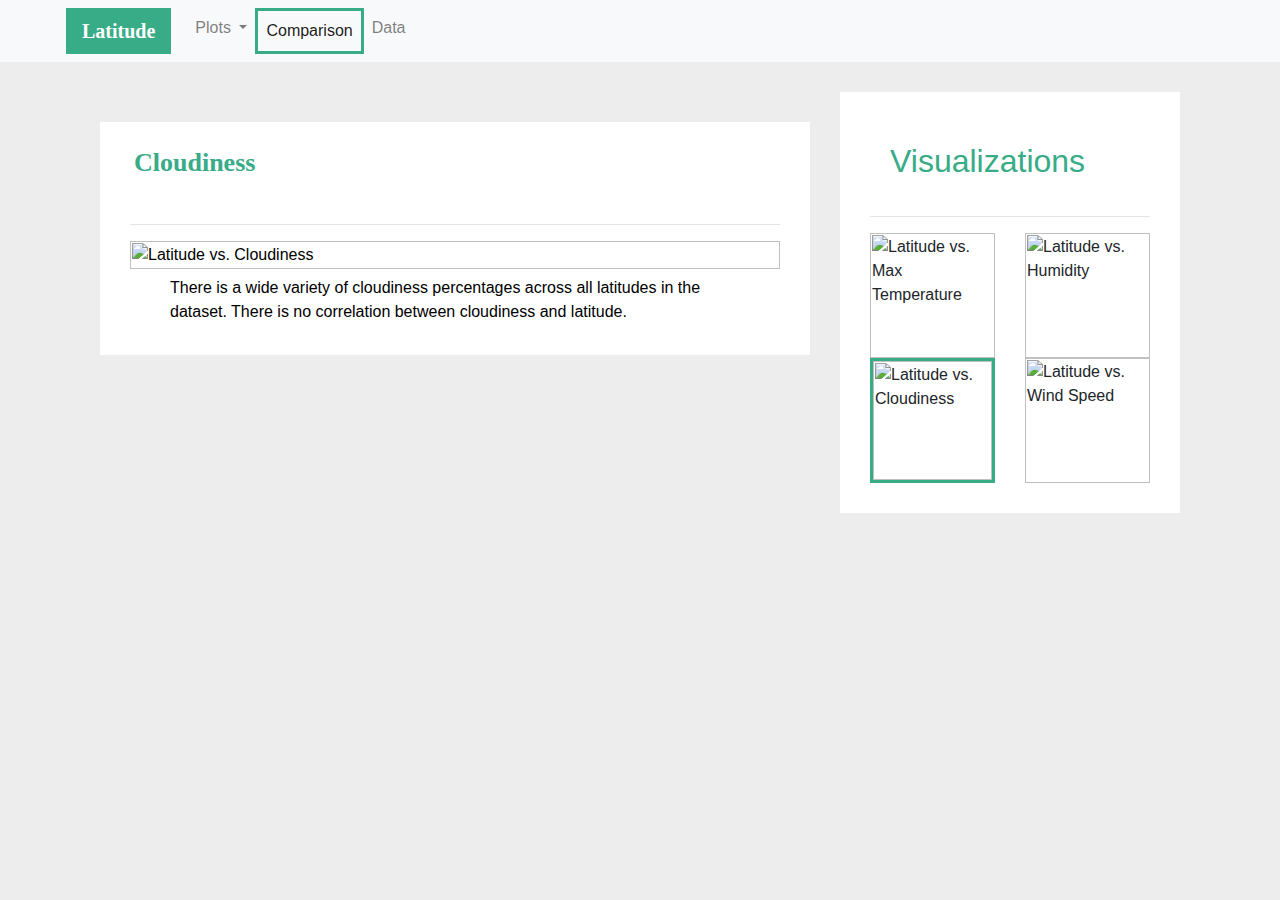
==== cloudiness.html @ e4061477 "Add files via upload" ====
<!DOCTYPE html>
<html lang="en">

<head>
  <meta charset="UTF-8">
  <title>Cloudiness</title>
  
  <link rel="stylesheet" href="https://stackpath.bootstrapcdn.com/bootstrap/4.3.1/css/bootstrap.min.css" integrity="sha384-ggOyR0iXCbMQv3Xipma34MD+dH/1fQ784/j6cY/iJTQUOhcWr7x9JvoRxT2MZw1T" crossorigin="anonymous">
  <link rel="stylesheet" href="style.css">
</head>

<body>
    
    <div class="navigation">
    <nav class="navbar navbar-expand-lg navbar-light bg-light">
        <a class="navbar-brand" href="index.html">Latitude</a>
        <button class="navbar-toggler" type="button" data-toggle="collapse" data-target="#navbarSupportedContent" aria-controls="navbarSupportedContent" aria-expanded="false" aria-label="Toggle navigation">
          <span class="navbar-toggler-icon"></span>
        </button>
        
        
            <div class="collapse navbar-collapse" id="navbarSupportedContent">
            <ul class="navbar-nav mr-auto">
                
                <li class="nav-item dropdown">
                <a class="nav-link dropdown-toggle" href="#" class="navbarDropdown" role="button" data-toggle="dropdown" aria-haspopup="true" aria-expanded="false">
                    Plots
                </a>
                <div class="dropdown-menu" aria-labelledby="navbarDropdown">
                    <a class="dropdown-item" href="max-temp.html">Max Temperature</a>
                    <a class="dropdown-item" href="humidity.html">Humidity</a>
                    <a class="dropdown-item" href="cloudiness.html">Cloudiness</a>
                    <a class="dropdown-item" href="windSpeed.html">Wind Speed</a>
                </div>
                </li>
                <li class="nav-item active">
                    <a class="nav-link" href="comparisons.html">Comparison<span class="sr-only">(current)</span></a>
                </li>
                <li class="nav-item">
                    <a class="nav-link" href="data.html">Data</a>
                </li>

                
            </ul>
            </div> 
        
      </nav>
    </div>



    <div class="container">
        <section class="row">
            <div class="col-md-8">
                <div class="description-content">
                    <h1 class="description-header">Cloudiness</h1>
                    <hr>
                    <div>
                        <img class="fig3" src="images/Fig3.png" width = 100% height = 100% title = "Latitude vs. Cloudiness" style="float:left" />
                    </div>
                    <p>There is a wide variety of cloudiness percentages across all latitudes in the dataset. There is no correlation between cloudiness and latitude.</p>
                </div>
            </div>
            <div class="col-md-4">
                <div class="viso">
                    <div class="container">
                        <div class="row">
                            <div class="col-md-12">
                                <h2>Visualizations</h2>
                                <hr>
                            </div>
                        </div>

                        <div class="row">
                            <div class="col-md-6">
                                <div>
                                    <img src="images/Fig1.png" width = 150px height = 150px title = "Latitude vs. Max Temperature" style="float:left">
                                </div>
                            </div>
                                
                            <div class="col-md-6">
                                <div>
                                    <img src="images/Fig2.png" width = 150px height = 150px title = "Latitude vs. Humidity" style="float:left">
                                </div> 
                            </div>
                        </div>  

                        <div class="row">
                            <div class="col-md-6">
                                <div>
                                    <img src="images/Fig3.png" width = 150px height = 150px title = "Latitude vs. Cloudiness" style="float:left; border:3px solid #38ab87">
                                </div>
                            </div>
                                
                            <div class="col-md-6">
                                <div>
                                    <img src="images/Fig4.png" width = 150px height = 150px title = "Latitude vs. Wind Speed" style="float:left">
                                </div> 
                            </div>
                            
                        </div>
                    
                    </div>
                </div>
            </div>
            
        </section>
    
    </div>

    

    <script src="https://code.jquery.com/jquery-3.3.1.slim.min.js" integrity="sha384-q8i/X+965DzO0rT7abK41JStQIAqVgRVzpbzo5smXKp4YfRvH+8abtTE1Pi6jizo" crossorigin="anonymous"></script>
    <script src="https://cdnjs.cloudflare.com/ajax/libs/popper.js/1.14.7/umd/popper.min.js" integrity="sha384-UO2eT0CpHqdSJQ6hJty5KVphtPhzWj9WO1clHTMGa3JDZwrnQq4sF86dIHNDz0W1" crossorigin="anonymous"></script>
    <script src="https://stackpath.bootstrapcdn.com/bootstrap/4.3.1/js/bootstrap.min.js" integrity="sha384-JjSmVgyd0p3pXB1rRibZUAYoIIy6OrQ6VrjIEaFf/nJGzIxFDsf4x0xIM+B07jRM" crossorigin="anonymous"></script>
</body>

</html>
---- style.css ----
.navbar{
    background-color: #cacccb;
}

body{
    background-color: #ededed;
}

.navigation .navbar-brand{
    background-color: #38ab87;
    color: white;
    font-weight: bold;
    padding: inherit;
    margin-left: 50px;
    font-family: Georgia, Times, "Times New Roman", serif;
}

.dropdown-item{
    color: #30615c
}

.dropdown-menu .dropdown-item:hover, .dropdown-menu .dropdown-item:active{
    background-color:#adc7c4; 
}

.nav-link:hover{
    background-color:#adc7c4;
}

h1{
    background-color: white;
    color: #38ab87;
    padding: 30px;
}

h2{
    background-color: white;
    color: #38ab87;
    padding: 20px;
}
.container{
    padding: 30px;
    
}

.description-content{
    background-color: white;
    
}
.viso{
    background-color: white;
    
}

#fig1{
    margin-left: 20px;
    overflow-wrap: break-word;
}
p{
    padding: 10px;
    margin-left: 30px;
    margin-right: 30px;
}


@media (max-width: 900px){
    .navbar-expand-lg{
        background-color: #38ab87;
    }
    .navbar{
        max-height: none; 
        padding: inherit;
    }
    .navbar div{
        margin: inherit; 
        background-color: white;  
    }
    .navbar-brand{
        padding: 10px; 
    }
    
    button{
        margin-left: auto; 
    }
    
    button:focus {
        outline: 1px dotted;
    }
    }
    
    .description-content {
        margin-top: 30px;
        margin-bottom: 60px;
        padding: 10px 30px 5px;
        color: black;
        background-color: white;
    }
    
    .imageNav-content {
        margin-top: 40px;
        margin-bottom: 20px;
        padding: 10px 30px 40px;
        color: black;
        background-color: white;
    }
    .description-header, .imageNav-header {
        padding-top: 15px; 
        padding-left: 4px;
        color: #38ab87;
        font-size: 26px;
        font-weight: bold;
        font-family: Georgia, Times, "Times New Roman", serif;
    }
    
    img{
        width: 100%;
        height: 100%;
    }
    
    .description-image {
        float: left;
        width: 60%;
        height: 60%;
    }
    
    
    .active, .imageNav-photo:hover{
        border-color:#38ab87;
        border-style: solid; 
    }
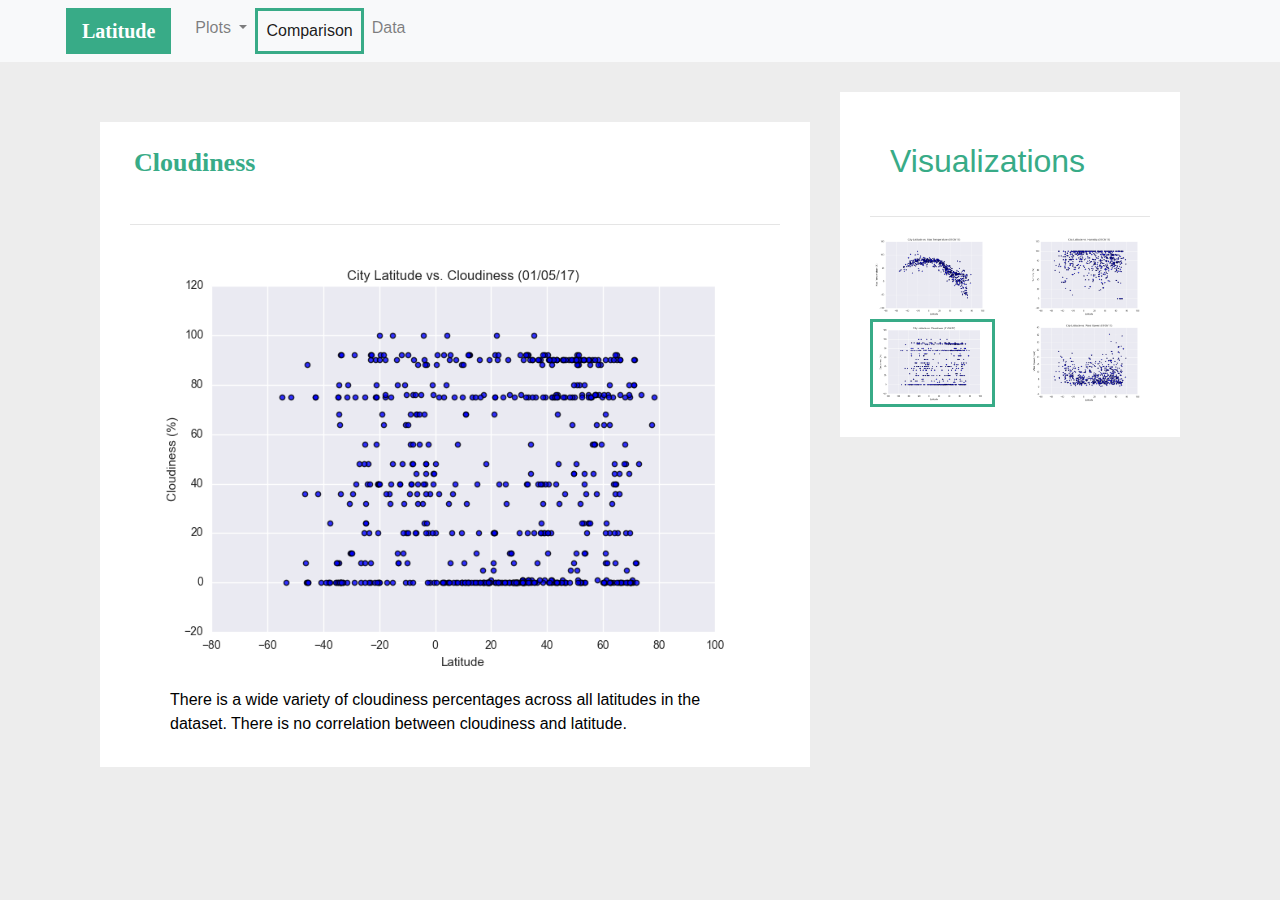
==== commit d9073e95: "commit" ====
--- a/cloudiness.html
+++ b/cloudiness.html
@@ -1,118 +1,118 @@
-<!DOCTYPE html>
-<html lang="en">
-
-<head>
-  <meta charset="UTF-8">
-  <title>Cloudiness</title>
-  
-  <link rel="stylesheet" href="https://stackpath.bootstrapcdn.com/bootstrap/4.3.1/css/bootstrap.min.css" integrity="sha384-ggOyR0iXCbMQv3Xipma34MD+dH/1fQ784/j6cY/iJTQUOhcWr7x9JvoRxT2MZw1T" crossorigin="anonymous">
-  <link rel="stylesheet" href="style.css">
-</head>
-
-<body>
-    
-    <div class="navigation">
-    <nav class="navbar navbar-expand-lg navbar-light bg-light">
-        <a class="navbar-brand" href="index.html">Latitude</a>
-        <button class="navbar-toggler" type="button" data-toggle="collapse" data-target="#navbarSupportedContent" aria-controls="navbarSupportedContent" aria-expanded="false" aria-label="Toggle navigation">
-          <span class="navbar-toggler-icon"></span>
-        </button>
-        
-        
-            <div class="collapse navbar-collapse" id="navbarSupportedContent">
-            <ul class="navbar-nav mr-auto">
-                
-                <li class="nav-item dropdown">
-                <a class="nav-link dropdown-toggle" href="#" class="navbarDropdown" role="button" data-toggle="dropdown" aria-haspopup="true" aria-expanded="false">
-                    Plots
-                </a>
-                <div class="dropdown-menu" aria-labelledby="navbarDropdown">
-                    <a class="dropdown-item" href="max-temp.html">Max Temperature</a>
-                    <a class="dropdown-item" href="humidity.html">Humidity</a>
-                    <a class="dropdown-item" href="cloudiness.html">Cloudiness</a>
-                    <a class="dropdown-item" href="windSpeed.html">Wind Speed</a>
-                </div>
-                </li>
-                <li class="nav-item active">
-                    <a class="nav-link" href="comparisons.html">Comparison<span class="sr-only">(current)</span></a>
-                </li>
-                <li class="nav-item">
-                    <a class="nav-link" href="data.html">Data</a>
-                </li>
-
-                
-            </ul>
-            </div> 
-        
-      </nav>
-    </div>
-
-
-
-    <div class="container">
-        <section class="row">
-            <div class="col-md-8">
-                <div class="description-content">
-                    <h1 class="description-header">Cloudiness</h1>
-                    <hr>
-                    <div>
-                        <img class="fig3" src="images/Fig3.png" width = 100% height = 100% title = "Latitude vs. Cloudiness" style="float:left" />
-                    </div>
-                    <p>There is a wide variety of cloudiness percentages across all latitudes in the dataset. There is no correlation between cloudiness and latitude.</p>
-                </div>
-            </div>
-            <div class="col-md-4">
-                <div class="viso">
-                    <div class="container">
-                        <div class="row">
-                            <div class="col-md-12">
-                                <h2>Visualizations</h2>
-                                <hr>
-                            </div>
-                        </div>
-
-                        <div class="row">
-                            <div class="col-md-6">
-                                <div>
-                                    <img src="images/Fig1.png" width = 150px height = 150px title = "Latitude vs. Max Temperature" style="float:left">
-                                </div>
-                            </div>
-                                
-                            <div class="col-md-6">
-                                <div>
-                                    <img src="images/Fig2.png" width = 150px height = 150px title = "Latitude vs. Humidity" style="float:left">
-                                </div> 
-                            </div>
-                        </div>  
-
-                        <div class="row">
-                            <div class="col-md-6">
-                                <div>
-                                    <img src="images/Fig3.png" width = 150px height = 150px title = "Latitude vs. Cloudiness" style="float:left; border:3px solid #38ab87">
-                                </div>
-                            </div>
-                                
-                            <div class="col-md-6">
-                                <div>
-                                    <img src="images/Fig4.png" width = 150px height = 150px title = "Latitude vs. Wind Speed" style="float:left">
-                                </div> 
-                            </div>
-                            
-                        </div>
-                    
-                    </div>
-                </div>
-            </div>
-            
-        </section>
-    
-    </div>
-
-    
-
-    <script src="https://code.jquery.com/jquery-3.3.1.slim.min.js" integrity="sha384-q8i/X+965DzO0rT7abK41JStQIAqVgRVzpbzo5smXKp4YfRvH+8abtTE1Pi6jizo" crossorigin="anonymous"></script>
-    <script src="https://cdnjs.cloudflare.com/ajax/libs/popper.js/1.14.7/umd/popper.min.js" integrity="sha384-UO2eT0CpHqdSJQ6hJty5KVphtPhzWj9WO1clHTMGa3JDZwrnQq4sF86dIHNDz0W1" crossorigin="anonymous"></script>
-    <script src="https://stackpath.bootstrapcdn.com/bootstrap/4.3.1/js/bootstrap.min.js" integrity="sha384-JjSmVgyd0p3pXB1rRibZUAYoIIy6OrQ6VrjIEaFf/nJGzIxFDsf4x0xIM+B07jRM" crossorigin="anonymous"></script>
-</body>
-
+<!DOCTYPE html>
+<html lang="en">
+
+<head>
+  <meta charset="UTF-8">
+  <title>Cloudiness</title>
+  
+  <link rel="stylesheet" href="https://stackpath.bootstrapcdn.com/bootstrap/4.3.1/css/bootstrap.min.css" integrity="sha384-ggOyR0iXCbMQv3Xipma34MD+dH/1fQ784/j6cY/iJTQUOhcWr7x9JvoRxT2MZw1T" crossorigin="anonymous">
+  <link rel="stylesheet" href="style.css">
+</head>
+
+<body>
+    
+    <div class="navigation">
+    <nav class="navbar navbar-expand-lg navbar-light bg-light">
+        <a class="navbar-brand" href="index.html">Latitude</a>
+        <button class="navbar-toggler" type="button" data-toggle="collapse" data-target="#navbarSupportedContent" aria-controls="navbarSupportedContent" aria-expanded="false" aria-label="Toggle navigation">
+          <span class="navbar-toggler-icon"></span>
+        </button>
+        
+        
+            <div class="collapse navbar-collapse" id="navbarSupportedContent">
+            <ul class="navbar-nav mr-auto">
+                
+                <li class="nav-item dropdown">
+                <a class="nav-link dropdown-toggle" href="#" class="navbarDropdown" role="button" data-toggle="dropdown" aria-haspopup="true" aria-expanded="false">
+                    Plots
+                </a>
+                <div class="dropdown-menu" aria-labelledby="navbarDropdown">
+                    <a class="dropdown-item" href="max-temp.html">Max Temperature</a>
+                    <a class="dropdown-item" href="humidity.html">Humidity</a>
+                    <a class="dropdown-item" href="cloudiness.html">Cloudiness</a>
+                    <a class="dropdown-item" href="windSpeed.html">Wind Speed</a>
+                </div>
+                </li>
+                <li class="nav-item active">
+                    <a class="nav-link" href="comparisons.html">Comparison<span class="sr-only">(current)</span></a>
+                </li>
+                <li class="nav-item">
+                    <a class="nav-link" href="data.html">Data</a>
+                </li>
+
+                
+            </ul>
+            </div> 
+        
+      </nav>
+    </div>
+
+
+
+    <div class="container">
+        <section class="row">
+            <div class="col-md-8">
+                <div class="description-content">
+                    <h1 class="description-header">Cloudiness</h1>
+                    <hr>
+                    <div>
+                        <img class="fig3" src="Images/Fig3.png" width = 100% height = 100% title = "Latitude vs. Cloudiness" style="float:left" />
+                    </div>
+                    <p>There is a wide variety of cloudiness percentages across all latitudes in the dataset. There is no correlation between cloudiness and latitude.</p>
+                </div>
+            </div>
+            <div class="col-md-4">
+                <div class="viso">
+                    <div class="container">
+                        <div class="row">
+                            <div class="col-md-12">
+                                <h2>Visualizations</h2>
+                                <hr>
+                            </div>
+                        </div>
+
+                        <div class="row">
+                            <div class="col-md-6">
+                                <div>
+                                    <img src="Images/Fig1.png" width = 150px height = 150px title = "Latitude vs. Max Temperature" style="float:left">
+                                </div>
+                            </div>
+                                
+                            <div class="col-md-6">
+                                <div>
+                                    <img src="Images/Fig2.png" width = 150px height = 150px title = "Latitude vs. Humidity" style="float:left">
+                                </div> 
+                            </div>
+                        </div>  
+
+                        <div class="row">
+                            <div class="col-md-6">
+                                <div>
+                                    <img src="Images/Fig3.png" width = 150px height = 150px title = "Latitude vs. Cloudiness" style="float:left; border:3px solid #38ab87">
+                                </div>
+                            </div>
+                                
+                            <div class="col-md-6">
+                                <div>
+                                    <img src="Images/Fig4.png" width = 150px height = 150px title = "Latitude vs. Wind Speed" style="float:left">
+                                </div> 
+                            </div>
+                            
+                        </div>
+                    
+                    </div>
+                </div>
+            </div>
+            
+        </section>
+    
+    </div>
+
+    
+
+    <script src="https://code.jquery.com/jquery-3.3.1.slim.min.js" integrity="sha384-q8i/X+965DzO0rT7abK41JStQIAqVgRVzpbzo5smXKp4YfRvH+8abtTE1Pi6jizo" crossorigin="anonymous"></script>
+    <script src="https://cdnjs.cloudflare.com/ajax/libs/popper.js/1.14.7/umd/popper.min.js" integrity="sha384-UO2eT0CpHqdSJQ6hJty5KVphtPhzWj9WO1clHTMGa3JDZwrnQq4sF86dIHNDz0W1" crossorigin="anonymous"></script>
+    <script src="https://stackpath.bootstrapcdn.com/bootstrap/4.3.1/js/bootstrap.min.js" integrity="sha384-JjSmVgyd0p3pXB1rRibZUAYoIIy6OrQ6VrjIEaFf/nJGzIxFDsf4x0xIM+B07jRM" crossorigin="anonymous"></script>
+</body>
+
 </html>--- a/style.css
+++ b/style.css
@@ -1,130 +1,130 @@
-.navbar{
-    background-color: #cacccb;
-}
-
-body{
-    background-color: #ededed;
-}
-
-.navigation .navbar-brand{
-    background-color: #38ab87;
-    color: white;
-    font-weight: bold;
-    padding: inherit;
-    margin-left: 50px;
-    font-family: Georgia, Times, "Times New Roman", serif;
-}
-
-.dropdown-item{
-    color: #30615c
-}
-
-.dropdown-menu .dropdown-item:hover, .dropdown-menu .dropdown-item:active{
-    background-color:#adc7c4; 
-}
-
-.nav-link:hover{
-    background-color:#adc7c4;
-}
-
-h1{
-    background-color: white;
-    color: #38ab87;
-    padding: 30px;
-}
-
-h2{
-    background-color: white;
-    color: #38ab87;
-    padding: 20px;
-}
-.container{
-    padding: 30px;
-    
-}
-
-.description-content{
-    background-color: white;
-    
-}
-.viso{
-    background-color: white;
-    
-}
-
-#fig1{
-    margin-left: 20px;
-    overflow-wrap: break-word;
-}
-p{
-    padding: 10px;
-    margin-left: 30px;
-    margin-right: 30px;
-}
-
-
-@media (max-width: 900px){
-    .navbar-expand-lg{
-        background-color: #38ab87;
-    }
-    .navbar{
-        max-height: none; 
-        padding: inherit;
-    }
-    .navbar div{
-        margin: inherit; 
-        background-color: white;  
-    }
-    .navbar-brand{
-        padding: 10px; 
-    }
-    
-    button{
-        margin-left: auto; 
-    }
-    
-    button:focus {
-        outline: 1px dotted;
-    }
-    }
-    
-    .description-content {
-        margin-top: 30px;
-        margin-bottom: 60px;
-        padding: 10px 30px 5px;
-        color: black;
-        background-color: white;
-    }
-    
-    .imageNav-content {
-        margin-top: 40px;
-        margin-bottom: 20px;
-        padding: 10px 30px 40px;
-        color: black;
-        background-color: white;
-    }
-    .description-header, .imageNav-header {
-        padding-top: 15px; 
-        padding-left: 4px;
-        color: #38ab87;
-        font-size: 26px;
-        font-weight: bold;
-        font-family: Georgia, Times, "Times New Roman", serif;
-    }
-    
-    img{
-        width: 100%;
-        height: 100%;
-    }
-    
-    .description-image {
-        float: left;
-        width: 60%;
-        height: 60%;
-    }
-    
-    
-    .active, .imageNav-photo:hover{
-        border-color:#38ab87;
-        border-style: solid; 
+.navbar{
+    background-color: #cacccb;
+}
+
+body{
+    background-color: #ededed;
+}
+
+.navigation .navbar-brand{
+    background-color: #38ab87;
+    color: white;
+    font-weight: bold;
+    padding: inherit;
+    margin-left: 50px;
+    font-family: Georgia, Times, "Times New Roman", serif;
+}
+
+.dropdown-item{
+    color: #30615c
+}
+
+.dropdown-menu .dropdown-item:hover, .dropdown-menu .dropdown-item:active{
+    background-color:#adc7c4; 
+}
+
+.nav-link:hover{
+    background-color:#adc7c4;
+}
+
+h1{
+    background-color: white;
+    color: #38ab87;
+    padding: 30px;
+}
+
+h2{
+    background-color: white;
+    color: #38ab87;
+    padding: 20px;
+}
+.container{
+    padding: 30px;
+    
+}
+
+.description-content{
+    background-color: white;
+    
+}
+.viso{
+    background-color: white;
+    
+}
+
+#fig1{
+    margin-left: 20px;
+    overflow-wrap: break-word;
+}
+p{
+    padding: 10px;
+    margin-left: 30px;
+    margin-right: 30px;
+}
+
+
+@media (max-width: 900px){
+    .navbar-expand-lg{
+        background-color: #38ab87;
+    }
+    .navbar{
+        max-height: none; 
+        padding: inherit;
+    }
+    .navbar div{
+        margin: inherit; 
+        background-color: white;  
+    }
+    .navbar-brand{
+        padding: 10px; 
+    }
+    
+    button{
+        margin-left: auto; 
+    }
+    
+    button:focus {
+        outline: 1px dotted;
+    }
+    }
+    
+    .description-content {
+        margin-top: 30px;
+        margin-bottom: 60px;
+        padding: 10px 30px 5px;
+        color: black;
+        background-color: white;
+    }
+    
+    .imageNav-content {
+        margin-top: 40px;
+        margin-bottom: 20px;
+        padding: 10px 30px 40px;
+        color: black;
+        background-color: white;
+    }
+    .description-header, .imageNav-header {
+        padding-top: 15px; 
+        padding-left: 4px;
+        color: #38ab87;
+        font-size: 26px;
+        font-weight: bold;
+        font-family: Georgia, Times, "Times New Roman", serif;
+    }
+    
+    img{
+        width: 100%;
+        height: 100%;
+    }
+    
+    .description-image {
+        float: left;
+        width: 60%;
+        height: 60%;
+    }
+    
+    
+    .active, .imageNav-photo:hover{
+        border-color:#38ab87;
+        border-style: solid; 
     }